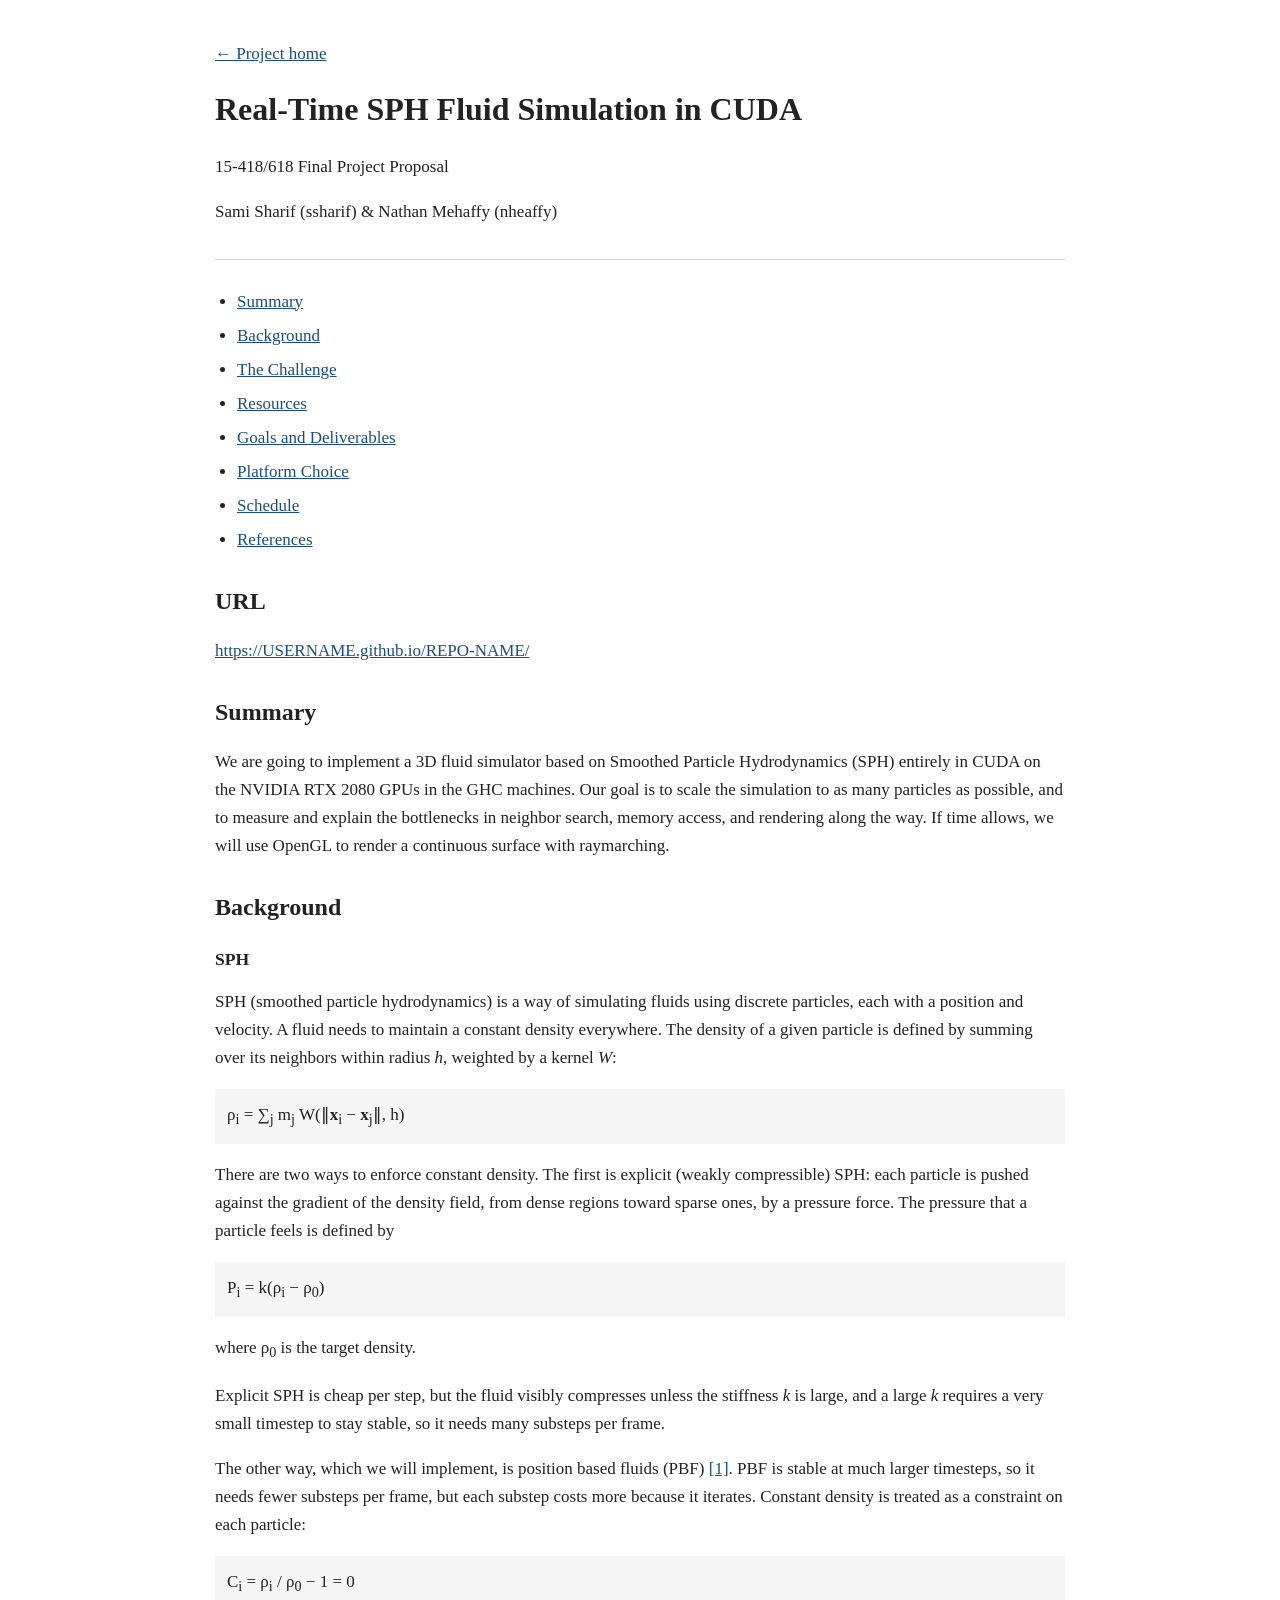
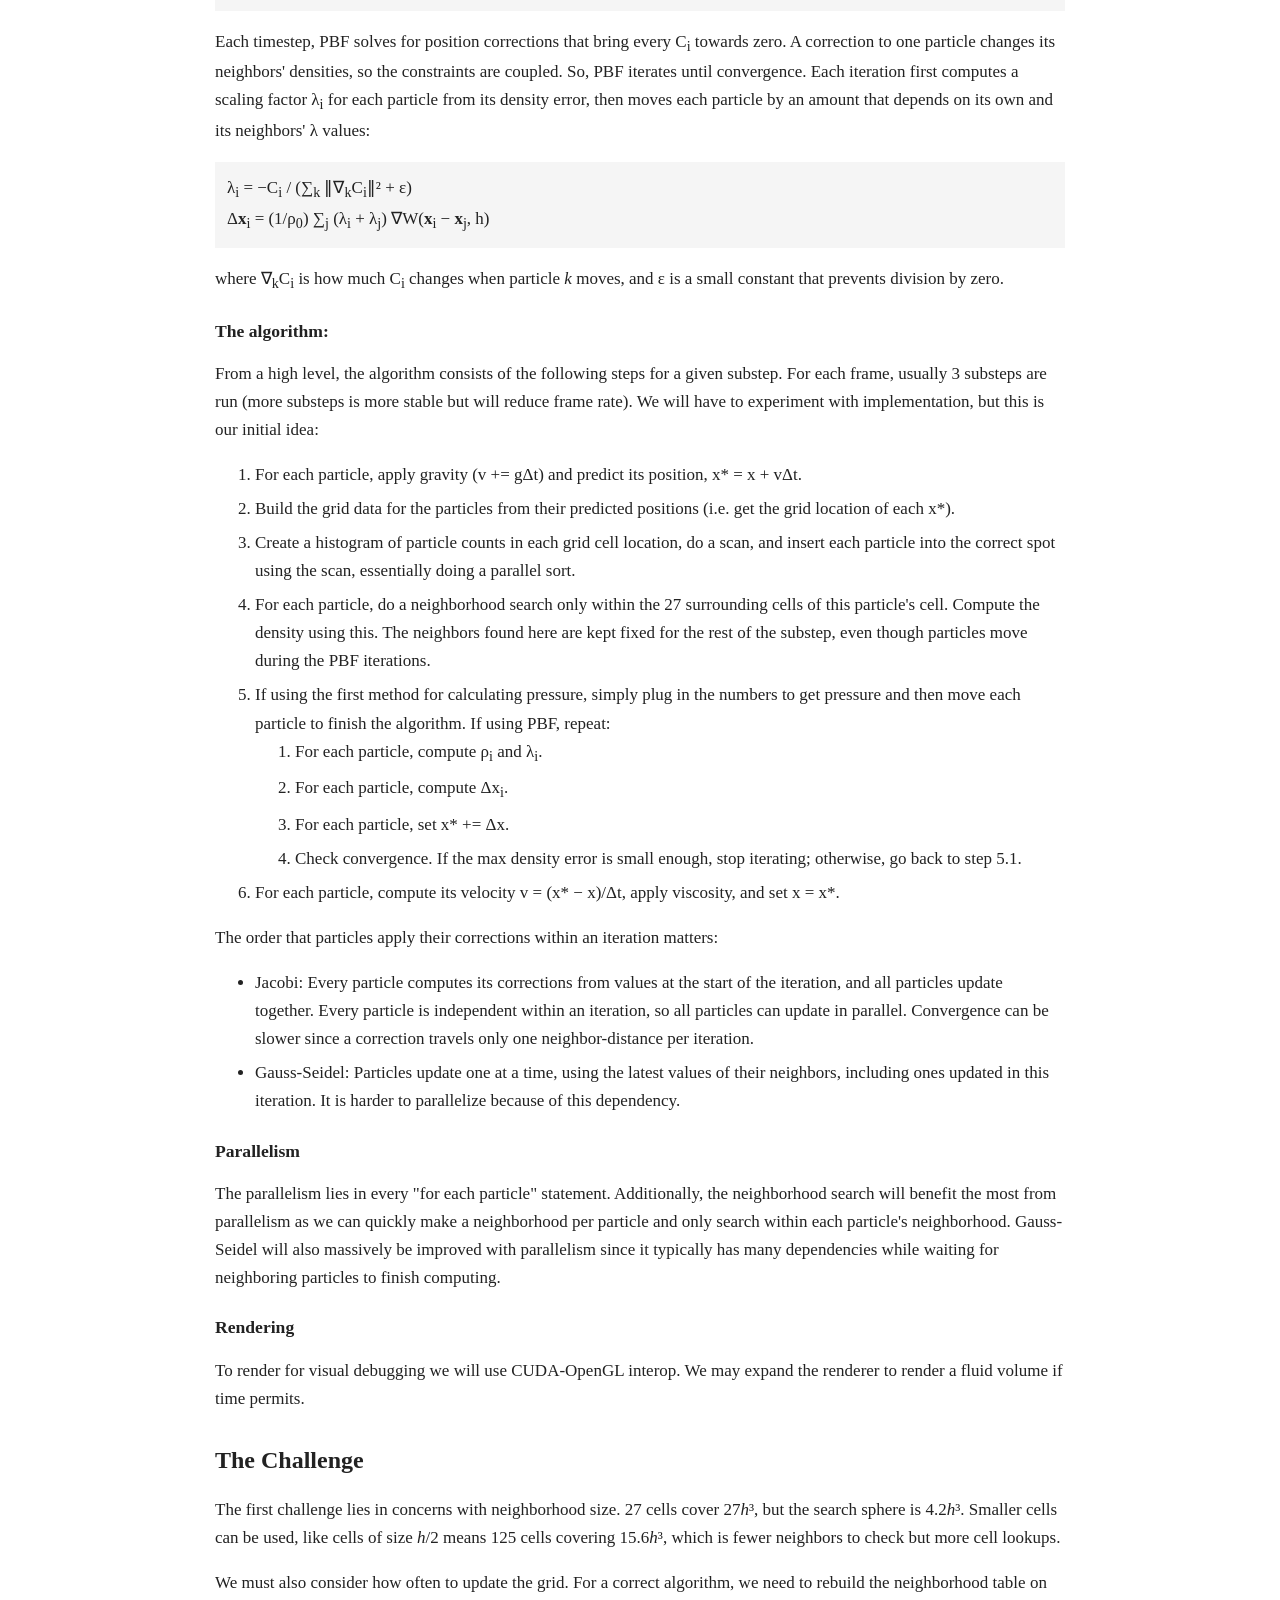
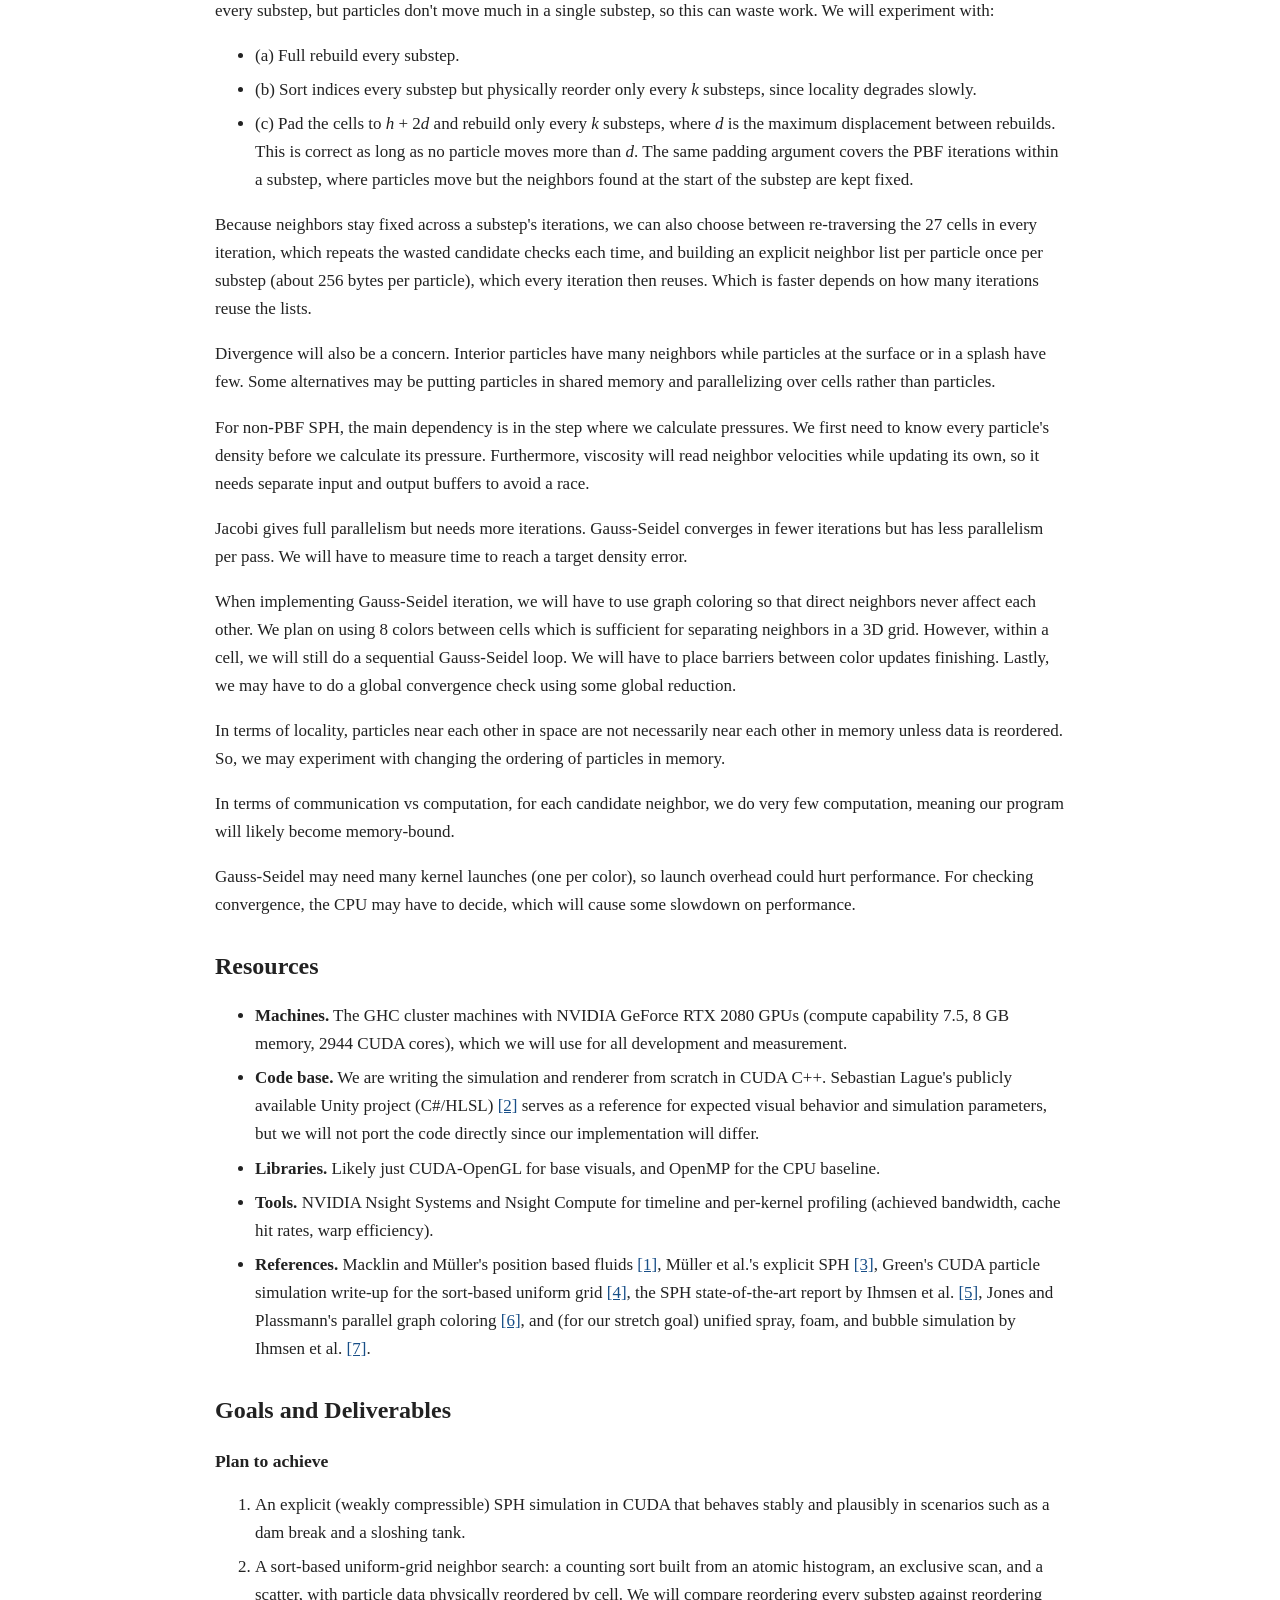
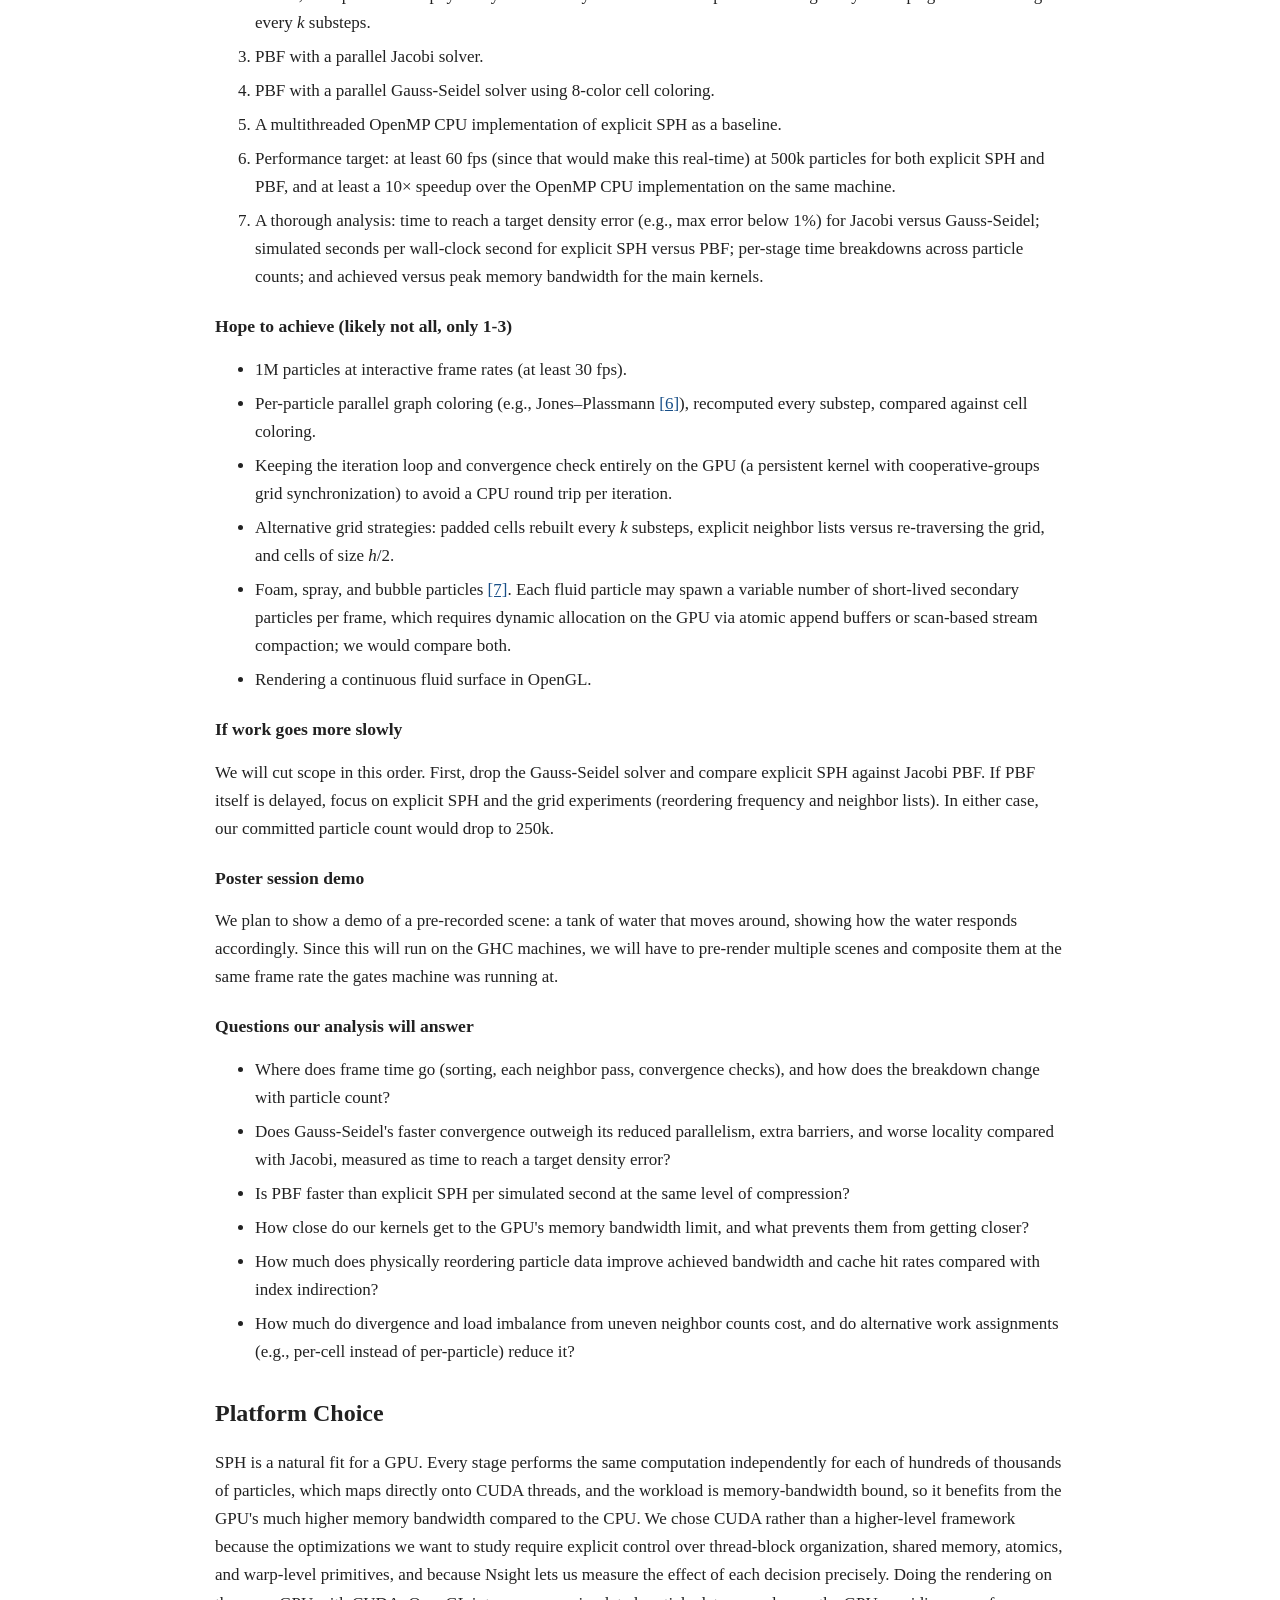
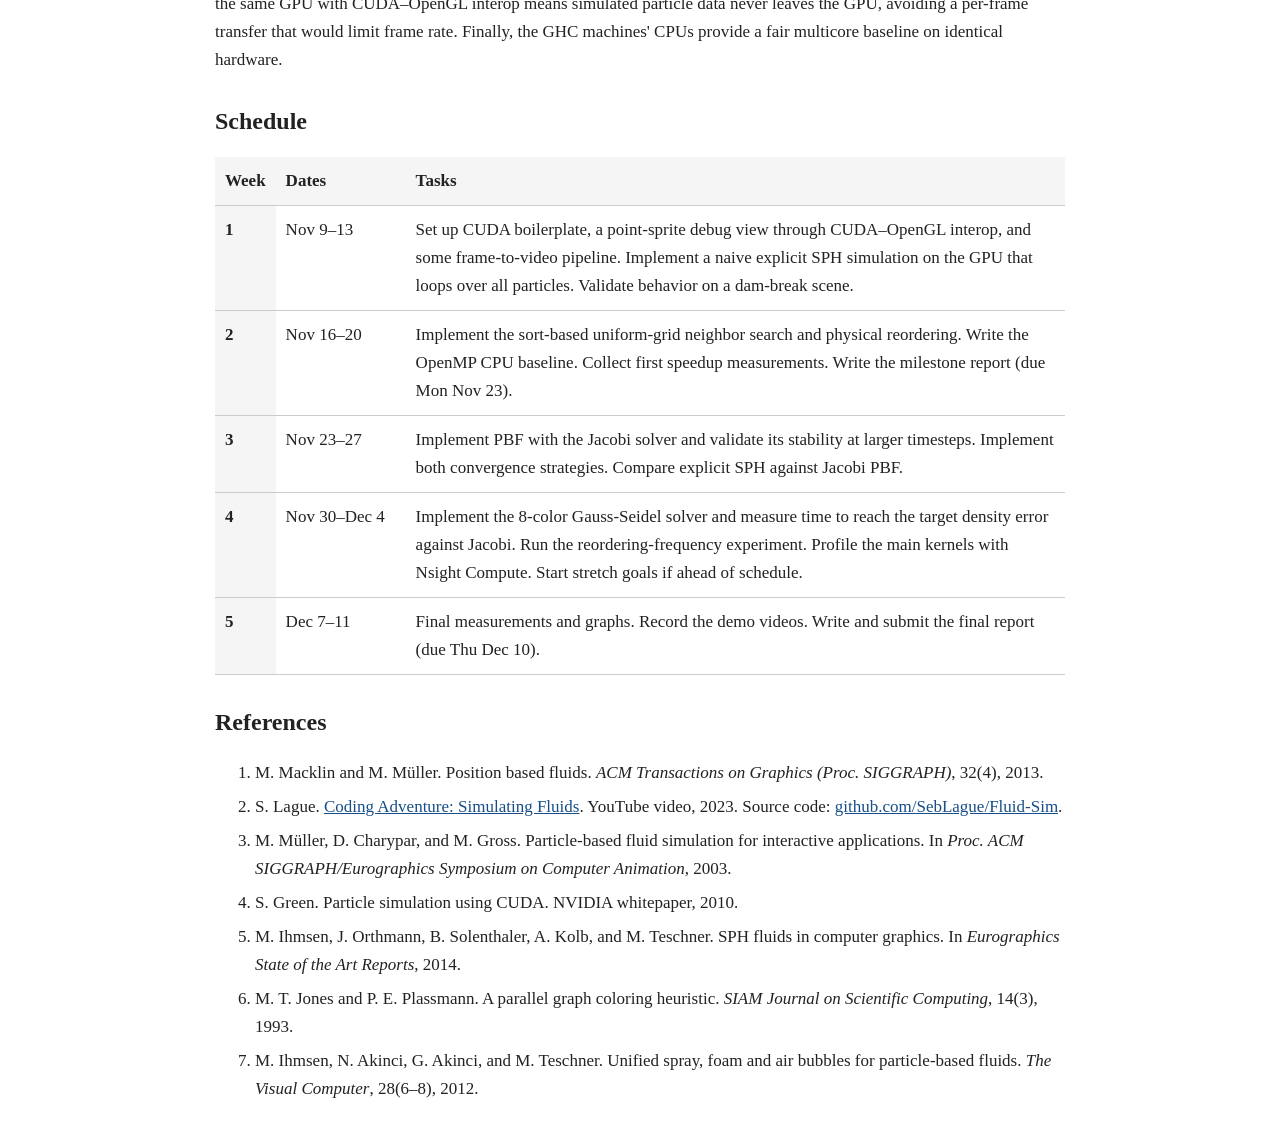
==== docs/proposal.html @ f8c819c8 "finish proposal" ====
<!DOCTYPE html>
<html lang="en">
<head>
  <meta charset="utf-8">
  <meta name="viewport" content="width=device-width, initial-scale=1">
  <title>Project Proposal · Real-Time SPH Fluid Simulation</title>
  <link rel="stylesheet" href="style.css">
</head>
<body>
  <p class="back-link"><a href="index.html">← Project home</a></p>
  <header>
    <h1>Real-Time SPH Fluid Simulation in CUDA</h1>
    <p>15-418/618 Final Project Proposal</p>
    <p>Sami Sharif (ssharif) &amp; Nathan Mehaffy (nheaffy)</p>
  </header>

  <nav aria-label="Proposal sections">
    <ul>
      <li><a href="#summary">Summary</a></li>
      <li><a href="#background">Background</a></li>
      <li><a href="#challenge">The Challenge</a></li>
      <li><a href="#resources">Resources</a></li>
      <li><a href="#goals">Goals and Deliverables</a></li>
      <li><a href="#platform">Platform Choice</a></li>
      <li><a href="#schedule">Schedule</a></li>
      <li><a href="#references">References</a></li>
    </ul>
  </nav>

  <main>
    <section aria-labelledby="url">
      <h2 id="url">URL</h2>
      <!-- Replace this placeholder with the published project URL. -->
      <p><a href="https://USERNAME.github.io/REPO-NAME/">https://USERNAME.github.io/REPO-NAME/</a></p>
    </section>

    <section aria-labelledby="summary">
      <h2 id="summary">Summary</h2>
      <p>We are going to implement a 3D fluid simulator based on Smoothed Particle Hydrodynamics (SPH) entirely in CUDA on the NVIDIA RTX 2080 GPUs in the GHC machines. Our goal is to scale the simulation to as many particles as possible, and to measure and explain the bottlenecks in neighbor search, memory access, and rendering along the way. If time allows, we will use OpenGL to render a continuous surface with raymarching.</p>
    </section>

    <section aria-labelledby="background">
      <h2 id="background">Background</h2>
      <h3>SPH</h3>
      <p>SPH (smoothed particle hydrodynamics) is a way of simulating fluids using discrete particles, each with a position and velocity. A fluid needs to maintain a constant density everywhere. The density of a given particle is defined by summing over its neighbors within radius <var>h</var>, weighted by a kernel <var>W</var>:</p>
      <div class="equation">
        <div>ρ<sub>i</sub> = ∑<sub>j</sub> m<sub>j</sub> W(‖<b>x</b><sub>i</sub> − <b>x</b><sub>j</sub>‖, h)</div>
      </div>
      <p>There are two ways to enforce constant density. The first is explicit (weakly compressible) SPH: each particle is pushed against the gradient of the density field, from dense regions toward sparse ones, by a pressure force. The pressure that a particle feels is defined by</p>
      <div class="equation">
        <div>P<sub>i</sub> = k(ρ<sub>i</sub> − ρ<sub>0</sub>)</div>
      </div>
      <p>where ρ<sub>0</sub> is the target density.</p>
      <p>Explicit SPH is cheap per step, but the fluid visibly compresses unless the stiffness <var>k</var> is large, and a large <var>k</var> requires a very small timestep to stay stable, so it needs many substeps per frame.</p>
      <p>The other way, which we will implement, is position based fluids (PBF) <a href="#macklin2013">[1]</a>. PBF is stable at much larger timesteps, so it needs fewer substeps per frame, but each substep costs more because it iterates. Constant density is treated as a constraint on each particle:</p>
      <div class="equation">
        <div>C<sub>i</sub> = ρ<sub>i</sub> / ρ<sub>0</sub> − 1 = 0</div>
      </div>
      <p>Each timestep, PBF solves for position corrections that bring every C<sub>i</sub> towards zero. A correction to one particle changes its neighbors' densities, so the constraints are coupled. So, PBF iterates until convergence. Each iteration first computes a scaling factor λ<sub>i</sub> for each particle from its density error, then moves each particle by an amount that depends on its own and its neighbors' λ values:</p>
      <div class="equation">
        <div>λ<sub>i</sub> = −C<sub>i</sub> / (∑<sub>k</sub> ‖∇<sub>k</sub>C<sub>i</sub>‖² + ε)</div>
        <div>Δ<b>x</b><sub>i</sub> = (1/ρ<sub>0</sub>) ∑<sub>j</sub> (λ<sub>i</sub> + λ<sub>j</sub>) ∇W(<b>x</b><sub>i</sub> − <b>x</b><sub>j</sub>, h)</div>
      </div>
      <p>where ∇<sub>k</sub>C<sub>i</sub> is how much C<sub>i</sub> changes when particle <var>k</var> moves, and ε is a small constant that prevents division by zero.</p>

      <h3>The algorithm:</h3>
      <p>From a high level, the algorithm consists of the following steps for a given substep. For each frame, usually 3 substeps are run (more substeps is more stable but will reduce frame rate). We will have to experiment with implementation, but this is our initial idea: </p>
      <ol>
        <li>For each particle, apply gravity (v += gΔt) and predict its position, x* = x + vΔt.</li>
        <li>Build the grid data for the particles from their predicted positions (i.e. get the grid location of each x*).</li>
        <li>Create a histogram of particle counts in each grid cell location, do a scan, and insert each particle into the correct spot using the scan, essentially doing a parallel sort.</li>
        <li>For each particle, do a neighborhood search only within the 27 surrounding cells of this particle's cell. Compute the density using this. The neighbors found here are kept fixed for the rest of the substep, even though particles move during the PBF iterations.</li>
        <li>If using the first method for calculating pressure, simply plug in the numbers to get pressure and then move each particle to finish the algorithm. If using PBF, repeat:
          <ol>
            <li>For each particle, compute ρ<sub>i</sub> and λ<sub>i</sub>.</li>
            <li>For each particle, compute Δx<sub>i</sub>.</li>
            <li>For each particle, set x* += Δx.</li>
            <li>Check convergence. If the max density error is small enough, stop iterating; otherwise, go back to step 5.1.</li>
          </ol>
        </li>
        <li>For each particle, compute its velocity v = (x* − x)/Δt, apply viscosity, and set x = x*.</li>
      </ol>

      <p>The order that particles apply their corrections within an iteration matters:</p>
      <ul>
        <li>Jacobi: Every particle computes its corrections from values at the start of the iteration, and all particles update together. Every particle is independent within an iteration, so all particles can update in parallel. Convergence can be slower since a correction travels only one neighbor-distance per iteration.</li>
        <li>Gauss-Seidel: Particles update one at a time, using the latest values of their neighbors, including ones updated in this iteration. It is harder to parallelize because of this dependency.</li>
      </ul>

      <h3>Parallelism</h3>
      <p>The parallelism lies in every "for each particle" statement. Additionally, the neighborhood search will benefit the most from parallelism as we can quickly make a neighborhood per particle and only search within each particle's neighborhood. Gauss-Seidel will also massively be improved with parallelism since it typically has many dependencies while waiting for neighboring particles to finish computing.</p>

      <h3>Rendering</h3>
      To render for visual debugging we will use CUDA-OpenGL interop. We may expand the renderer to render a fluid volume if time permits.
    </section>

    <section aria-labelledby="challenge">
      <h2 id="challenge">The Challenge</h2>
      <p>The first challenge lies in concerns with neighborhood size. 27 cells cover 27<var>h</var>³, but the search sphere is 4.2<var>h</var>³. Smaller cells can be used, like cells of size <var>h</var>/2 means 125 cells covering 15.6<var>h</var>³, which is fewer neighbors to check but more cell lookups.</p>
      <p>We must also consider how often to update the grid. For a correct algorithm, we need to rebuild the neighborhood table on every substep, but particles don't move much in a single substep, so this can waste work. We will experiment with:</p>
          <ul>
            <li>(a) Full rebuild every substep.</li>
            <li>(b) Sort indices every substep but physically reorder only every <var>k</var> substeps, since locality degrades slowly.</li>
            <li>(c) Pad the cells to <var>h</var> + 2<var>d</var> and rebuild only every <var>k</var> substeps, where <var>d</var> is the maximum displacement between rebuilds. This is correct as long as no particle moves more than <var>d</var>. The same padding argument covers the PBF iterations within a substep, where particles move but the neighbors found at the start of the substep are kept fixed.</li>
          </ul>
      <p>Because neighbors stay fixed across a substep's iterations, we can also choose between re-traversing the 27 cells in every iteration, which repeats the wasted candidate checks each time, and building an explicit neighbor list per particle once per substep (about 256 bytes per particle), which every iteration then reuses. Which is faster depends on how many iterations reuse the lists.</p>
      <p>Divergence will also be a concern. Interior particles have many neighbors while particles at the surface or in a splash have few. Some alternatives may be putting particles in shared memory and parallelizing over cells rather than particles.</p>
      <p>For non-PBF SPH, the main dependency is in the step where we calculate pressures. We first need to know every particle's density before we calculate its pressure. Furthermore, viscosity will read neighbor velocities while updating its own, so it needs separate input and output buffers to avoid a race.</p>
      <p>Jacobi gives full parallelism but needs more iterations. Gauss-Seidel converges in fewer iterations but has less parallelism per pass. We will have to measure time to reach a target density error.</p>
      <p>When implementing Gauss-Seidel iteration, we will have to use graph coloring so that direct neighbors never affect each other. We plan on using 8 colors between cells which is sufficient for separating neighbors in a 3D grid. However, within a cell, we will still do a sequential Gauss-Seidel loop. We will have to place barriers between color updates finishing. Lastly, we may have to do a global convergence check using some global reduction.</p>
      <p>In terms of locality, particles near each other in space are not necessarily near each other in memory unless data is reordered. So, we may experiment with changing the ordering of particles in memory.</p>
      <p>In terms of communication vs computation, for each candidate neighbor, we do very few computation, meaning our program will likely become memory-bound.</p>
      <p>Gauss-Seidel may need many kernel launches (one per color), so launch overhead could hurt performance. For checking convergence, the CPU may have to decide, which will cause some slowdown on performance.</p>
    </section>

    <section aria-labelledby="resources">
      <h2 id="resources">Resources</h2>
      <ul>
        <li><strong>Machines.</strong> The GHC cluster machines with NVIDIA GeForce RTX 2080 GPUs (compute capability 7.5, 8 GB memory, 2944 CUDA cores), which we will use for all development and measurement.</li>
        <li><strong>Code base.</strong> We are writing the simulation and renderer from scratch in CUDA C++. Sebastian Lague's publicly available Unity project (C#/HLSL) <a href="#lague-sim">[2]</a> serves as a reference for expected visual behavior and simulation parameters, but we will not port the code directly since our implementation will differ.</li>
        <li><strong>Libraries.</strong> Likely just CUDA-OpenGL for base visuals, and OpenMP for the CPU baseline.</li>
        <li><strong>Tools.</strong> NVIDIA Nsight Systems and Nsight Compute for timeline and per-kernel profiling (achieved bandwidth, cache hit rates, warp efficiency).</li>
        <li><strong>References.</strong> Macklin and Müller's position based fluids <a href="#macklin2013">[1]</a>, Müller et al.'s explicit SPH <a href="#muller2003">[3]</a>, Green's CUDA particle simulation write-up for the sort-based uniform grid <a href="#green2010">[4]</a>, the SPH state-of-the-art report by Ihmsen et al. <a href="#ihmsen2014">[5]</a>, Jones and Plassmann's parallel graph coloring <a href="#jones1993">[6]</a>, and (for our stretch goal) unified spray, foam, and bubble simulation by Ihmsen et al. <a href="#ihmsen2012">[7]</a>.</li>
      </ul>
    </section>

    <section aria-labelledby="goals">
      <h2 id="goals">Goals and Deliverables</h2>
      <h3>Plan to achieve</h3>
      <ol>
        <li>An explicit (weakly compressible) SPH simulation in CUDA that behaves stably and plausibly in scenarios such as a dam break and a sloshing tank.</li>
        <li>A sort-based uniform-grid neighbor search: a counting sort built from an atomic histogram, an exclusive scan, and a scatter, with particle data physically reordered by cell. We will compare reordering every substep against reordering every <var>k</var> substeps.</li>
        <li>PBF with a parallel Jacobi solver.</li>
        <li>PBF with a parallel Gauss-Seidel solver using 8-color cell coloring.</li>
        <li>A multithreaded OpenMP CPU implementation of explicit SPH as a baseline.</li>
        <li>Performance target: at least 60 fps (since that would make this real-time) at 500k particles for both explicit SPH and PBF, and at least a 10× speedup over the OpenMP CPU implementation on the same machine.</li>
        <li>A thorough analysis: time to reach a target density error (e.g., max error below 1%) for Jacobi versus Gauss-Seidel; simulated seconds per wall-clock second for explicit SPH versus PBF; per-stage time breakdowns across particle counts; and achieved versus peak memory bandwidth for the main kernels.</li>
      </ol>
      <h3>Hope to achieve (likely not all, only 1-3)</h3>
      <ul>
        <li>1M particles at interactive frame rates (at least 30 fps).</li>
        <li>Per-particle parallel graph coloring (e.g., Jones–Plassmann <a href="#jones1993">[6]</a>), recomputed every substep, compared against cell coloring.</li>
        <li>Keeping the iteration loop and convergence check entirely on the GPU (a persistent kernel with cooperative-groups grid synchronization) to avoid a CPU round trip per iteration.</li>
        <li>Alternative grid strategies: padded cells rebuilt every <var>k</var> substeps, explicit neighbor lists versus re-traversing the grid, and cells of size <var>h</var>/2.</li>
        <li>Foam, spray, and bubble particles <a href="#ihmsen2012">[7]</a>. Each fluid particle may spawn a variable number of short-lived secondary particles per frame, which requires dynamic allocation on the GPU via atomic append buffers or scan-based stream compaction; we would compare both.</li>
        <li>Rendering a continuous fluid surface in OpenGL.</li>
      </ul>
      <h3>If work goes more slowly</h3>
      <p>We will cut scope in this order. First, drop the Gauss-Seidel solver and compare explicit SPH against Jacobi PBF. If PBF itself is delayed, focus on explicit SPH and the grid experiments (reordering frequency and neighbor lists). In either case, our committed particle count would drop to 250k.</p>
      <h3>Poster session demo</h3>
      <p>We plan to show a demo of a pre-recorded scene: a tank of water that moves around, showing how the water responds accordingly. Since this will run on the GHC machines, we will have to pre-render multiple scenes and composite them at the same frame rate the gates machine was running at.</p>
      <h3>Questions our analysis will answer</h3>
      <ul>
        <li>Where does frame time go (sorting, each neighbor pass, convergence checks), and how does the breakdown change with particle count?</li>
        <li>Does Gauss-Seidel's faster convergence outweigh its reduced parallelism, extra barriers, and worse locality compared with Jacobi, measured as time to reach a target density error?</li>
        <li>Is PBF faster than explicit SPH per simulated second at the same level of compression?</li>
        <li>How close do our kernels get to the GPU's memory bandwidth limit, and what prevents them from getting closer?</li>
        <li>How much does physically reordering particle data improve achieved bandwidth and cache hit rates compared with index indirection?</li>
        <li>How much do divergence and load imbalance from uneven neighbor counts cost, and do alternative work assignments (e.g., per-cell instead of per-particle) reduce it?</li>
      </ul>
    </section>

    <section aria-labelledby="platform">
      <h2 id="platform">Platform Choice</h2>
      <p>SPH is a natural fit for a GPU. Every stage performs the same computation independently for each of hundreds of thousands of particles, which maps directly onto CUDA threads, and the workload is memory-bandwidth bound, so it benefits from the GPU's much higher memory bandwidth compared to the CPU. We chose CUDA rather than a higher-level framework because the optimizations we want to study require explicit control over thread-block organization, shared memory, atomics, and warp-level primitives, and because Nsight lets us measure the effect of each decision precisely. Doing the rendering on the same GPU with CUDA–OpenGL interop means simulated particle data never leaves the GPU, avoiding a per-frame transfer that would limit frame rate. Finally, the GHC machines' CPUs provide a fair multicore baseline on identical hardware.</p>
    </section>

    <section aria-labelledby="schedule">
      <h2 id="schedule">Schedule</h2>
      <div class="table-wrapper" role="region" aria-label="Project schedule" tabindex="0">
        <table>
          <thead><tr><th scope="col">Week</th><th scope="col">Dates</th><th scope="col">Tasks</th></tr></thead>
          <tbody>
            <tr><th scope="row">1</th><td>Nov 9–13</td><td>Set up CUDA boilerplate, a point-sprite debug view through CUDA–OpenGL interop, and some frame-to-video pipeline. Implement a naive explicit SPH simulation on the GPU that loops over all particles. Validate behavior on a dam-break scene.</td></tr>
            <tr><th scope="row">2</th><td>Nov 16–20</td><td>Implement the sort-based uniform-grid neighbor search and physical reordering. Write the OpenMP CPU baseline. Collect first speedup measurements. Write the milestone report (due Mon Nov 23).</td></tr>
            <tr><th scope="row">3</th><td>Nov 23–27</td><td>Implement PBF with the Jacobi solver and validate its stability at larger timesteps. Implement both convergence strategies. Compare explicit SPH against Jacobi PBF.</td></tr>
            <tr><th scope="row">4</th><td>Nov 30–Dec 4</td><td>Implement the 8-color Gauss-Seidel solver and measure time to reach the target density error against Jacobi. Run the reordering-frequency experiment. Profile the main kernels with Nsight Compute. Start stretch goals if ahead of schedule.</td></tr>
            <tr><th scope="row">5</th><td>Dec 7–11</td><td>Final measurements and graphs. Record the demo videos. Write and submit the final report (due Thu Dec 10).</tr>
          </tbody>
        </table>
      </div>
    </section>

    <section aria-labelledby="references">
      <h2 id="references">References</h2>
      <ol>
        <li id="macklin2013">M. Macklin and M. Müller. Position based fluids. <cite>ACM Transactions on Graphics (Proc. SIGGRAPH)</cite>, 32(4), 2013.</li>
        <li id="lague-sim">S. Lague. <a href="https://www.youtube.com/watch?v=rSKMYc1CQHE">Coding Adventure: Simulating Fluids</a>. YouTube video, 2023. Source code: <a href="https://github.com/SebLague/Fluid-Sim">github.com/SebLague/Fluid-Sim</a>.</li>
        <li id="muller2003">M. Müller, D. Charypar, and M. Gross. Particle-based fluid simulation for interactive applications. In <cite>Proc. ACM SIGGRAPH/Eurographics Symposium on Computer Animation</cite>, 2003.</li>
        <li id="green2010">S. Green. Particle simulation using CUDA. NVIDIA whitepaper, 2010.</li>
        <li id="ihmsen2014">M. Ihmsen, J. Orthmann, B. Solenthaler, A. Kolb, and M. Teschner. SPH fluids in computer graphics. In <cite>Eurographics State of the Art Reports</cite>, 2014.</li>
        <li id="jones1993">M. T. Jones and P. E. Plassmann. A parallel graph coloring heuristic. <cite>SIAM Journal on Scientific Computing</cite>, 14(3), 1993.</li>
        <li id="ihmsen2012">M. Ihmsen, N. Akinci, G. Akinci, and M. Teschner. Unified spray, foam and air bubbles for particle-based fluids. <cite>The Visual Computer</cite>, 28(6–8), 2012.</li>
      </ol>
    </section>
  </main>
</body>
</html>
---- docs/style.css ----
body {
  max-width: 850px;
  margin: 40px auto;
  padding: 0 20px;
  font-family: Georgia, "Times New Roman", serif;
  font-size: 17px;
  line-height: 1.65;
  color: #222;
  background: #fff;
}

header {
  border-bottom: 1px solid #ccc;
  padding-bottom: 16px;
  margin-bottom: 28px;
}

h1, h2, h3 {
  line-height: 1.3;
}

h1 { font-size: 2rem; }
h2 { font-size: 1.5rem; margin-top: 32px; }
h3 { font-size: 1.1rem; margin-top: 24px; }
a { color: #174e87; overflow-wrap: anywhere; }
a:hover { text-decoration: none; }
li { margin-bottom: 6px; }
nav ul { padding-left: 22px; }

.equation {
  padding: 12px;
  background: #f5f5f5;
  overflow-x: auto;
}

.table-wrapper { overflow-x: auto; }
table { width: 100%; border-collapse: collapse; }
caption { text-align: left; margin-bottom: 8px; }
th, td {
  text-align: left;
  vertical-align: top;
  padding: 10px;
  border-bottom: 1px solid #ccc;
}
th { background: #f5f5f5; }
td:nth-child(2) { min-width: 110px; }
figcaption { font-size: 0.95rem; color: #555; }
figure { margin: 20px 0; }

@media (max-width: 600px) {
  body { margin: 24px auto; padding: 0 16px; }
  h1 { font-size: 1.6rem; }
}

@media print {
  body { max-width: none; margin: 0; font-size: 11pt; }
  nav, .back-link { display: none; }
  a { color: inherit; }
  h2, h3 { break-after: avoid; }
  tr { break-inside: avoid; }
  .table-wrapper { overflow: visible; }
}
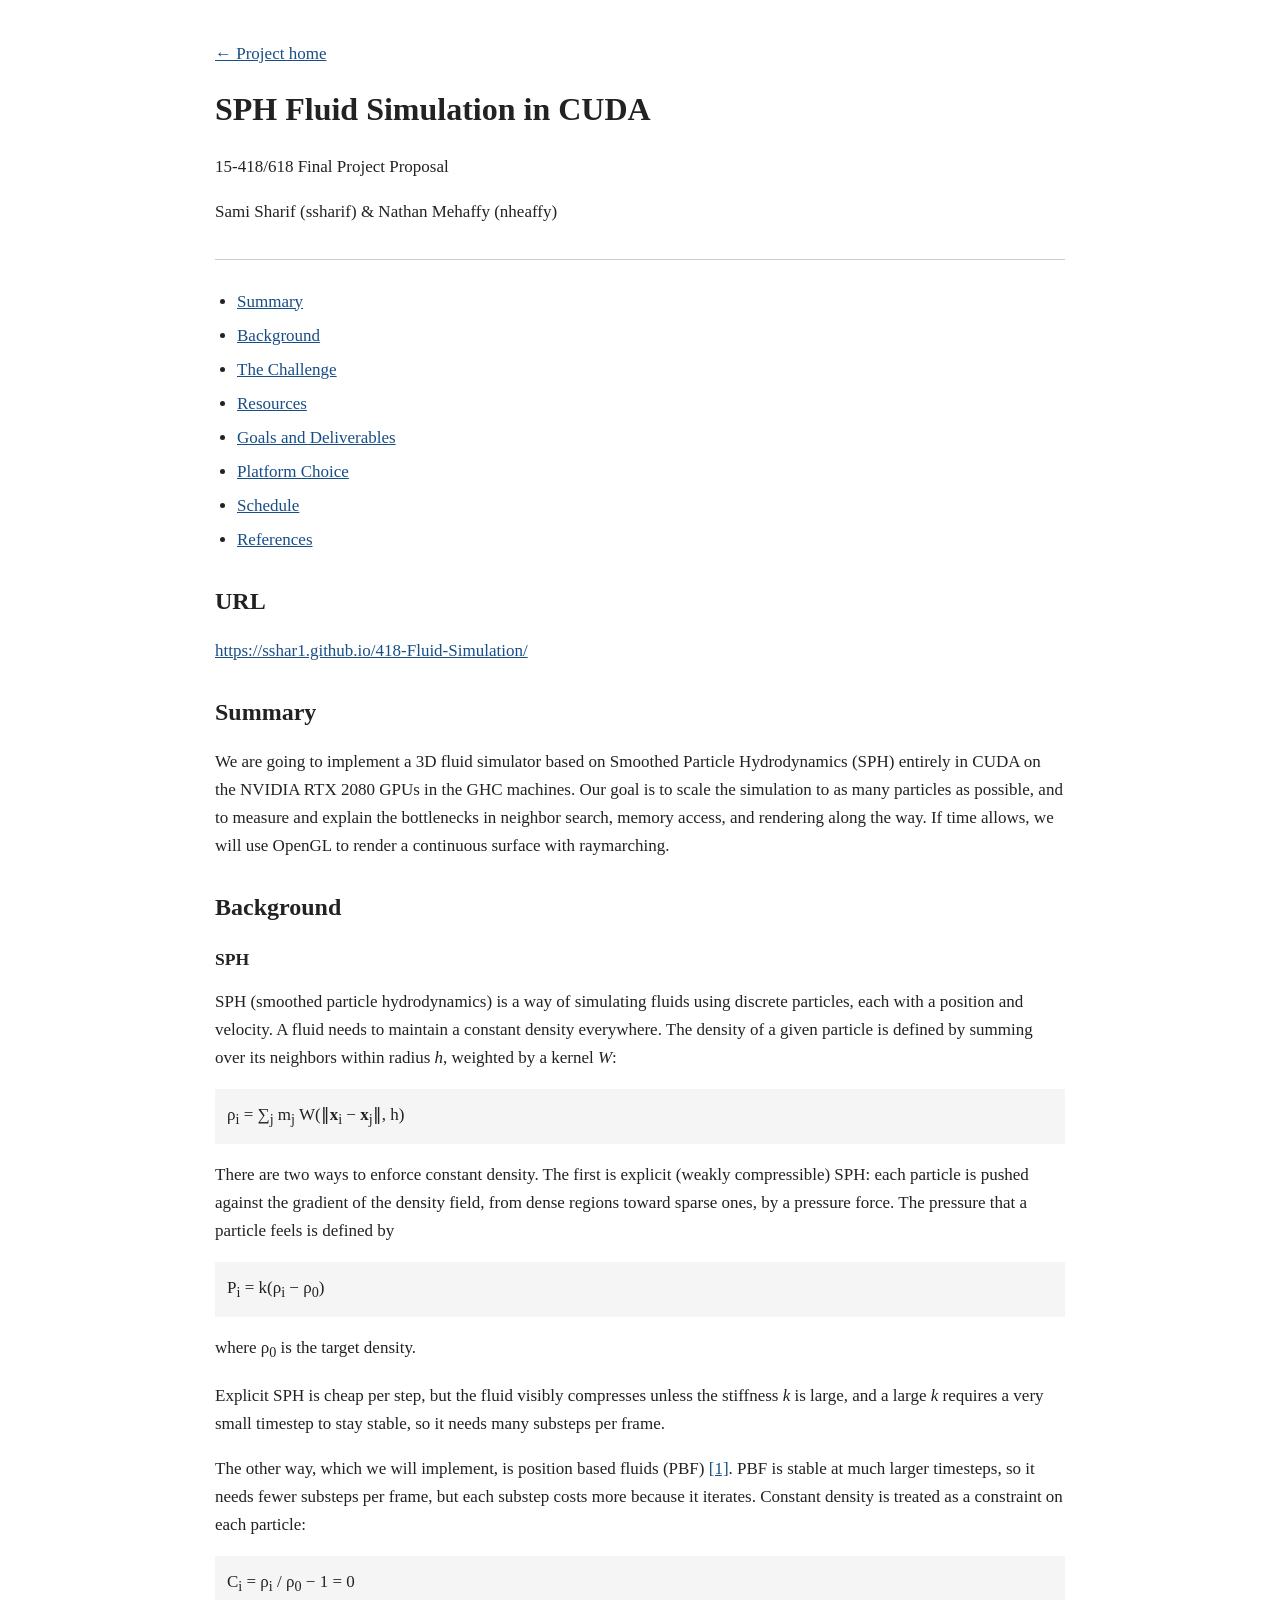
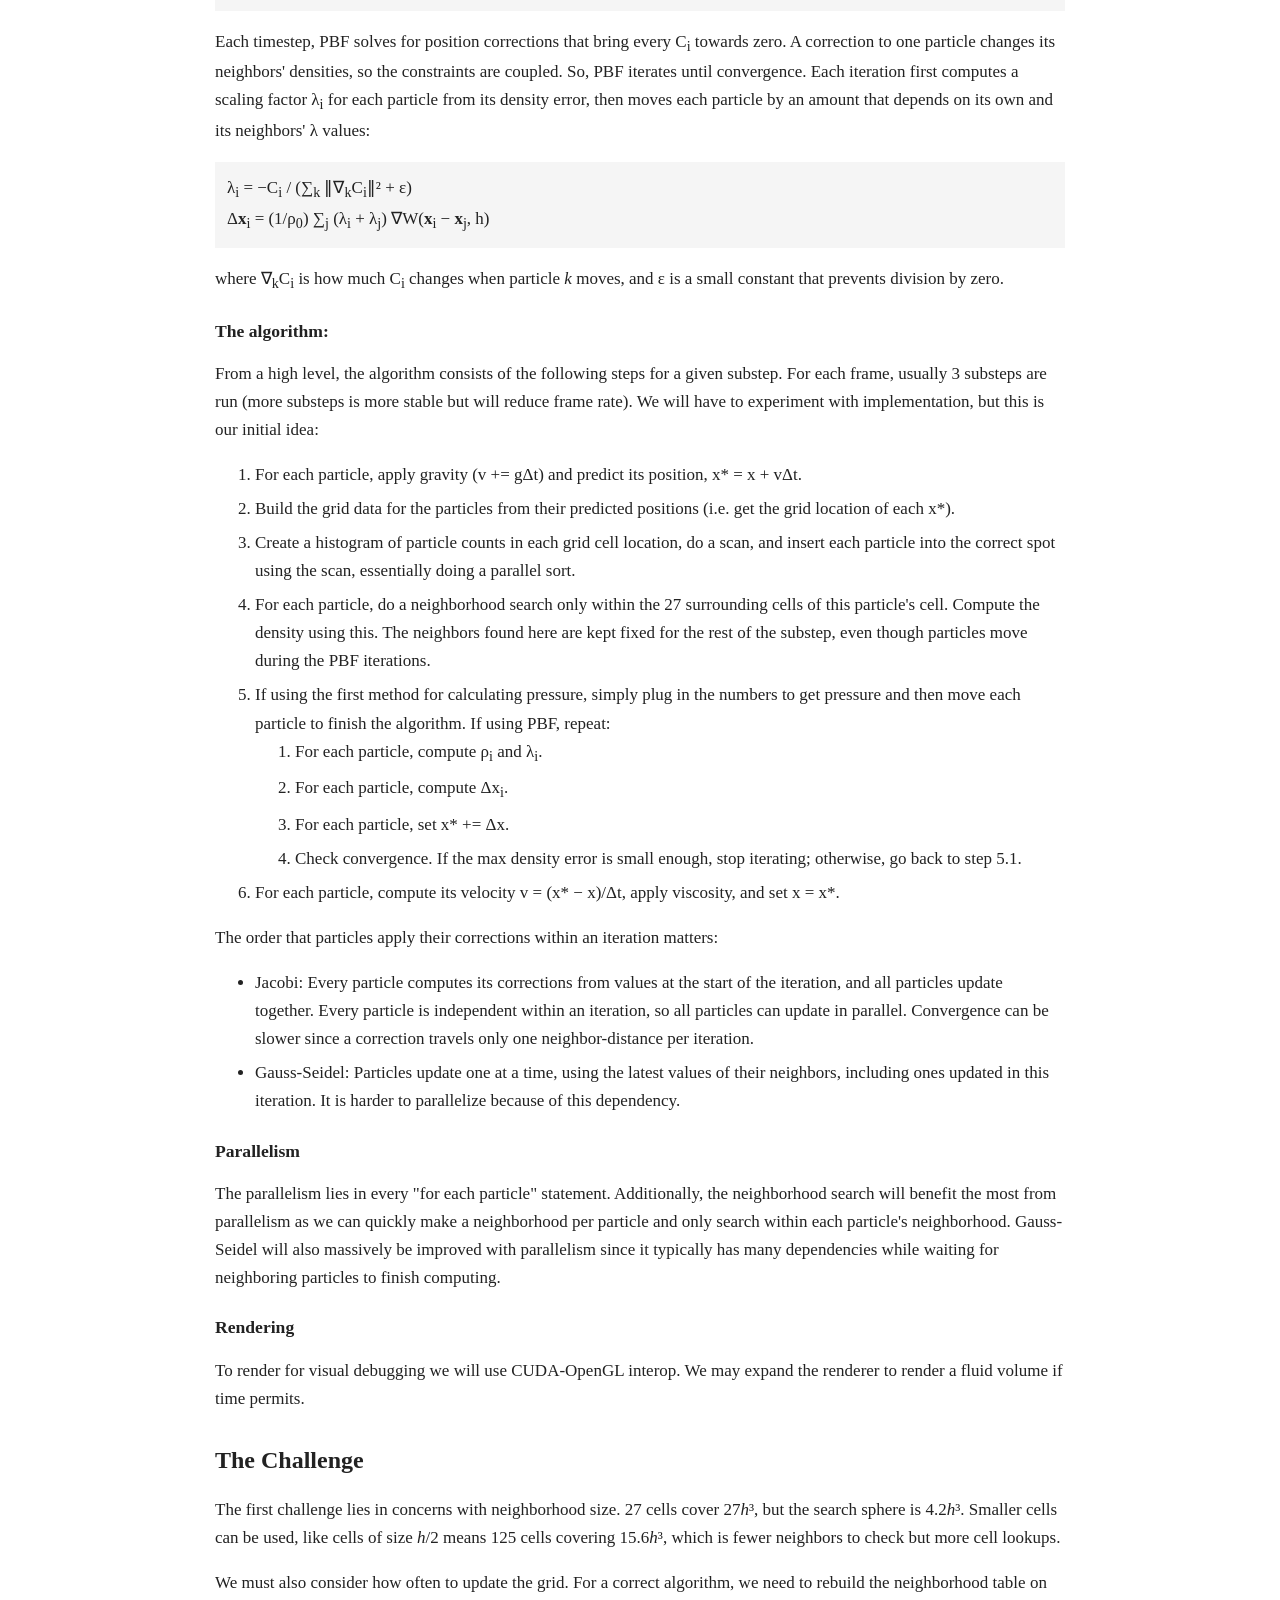
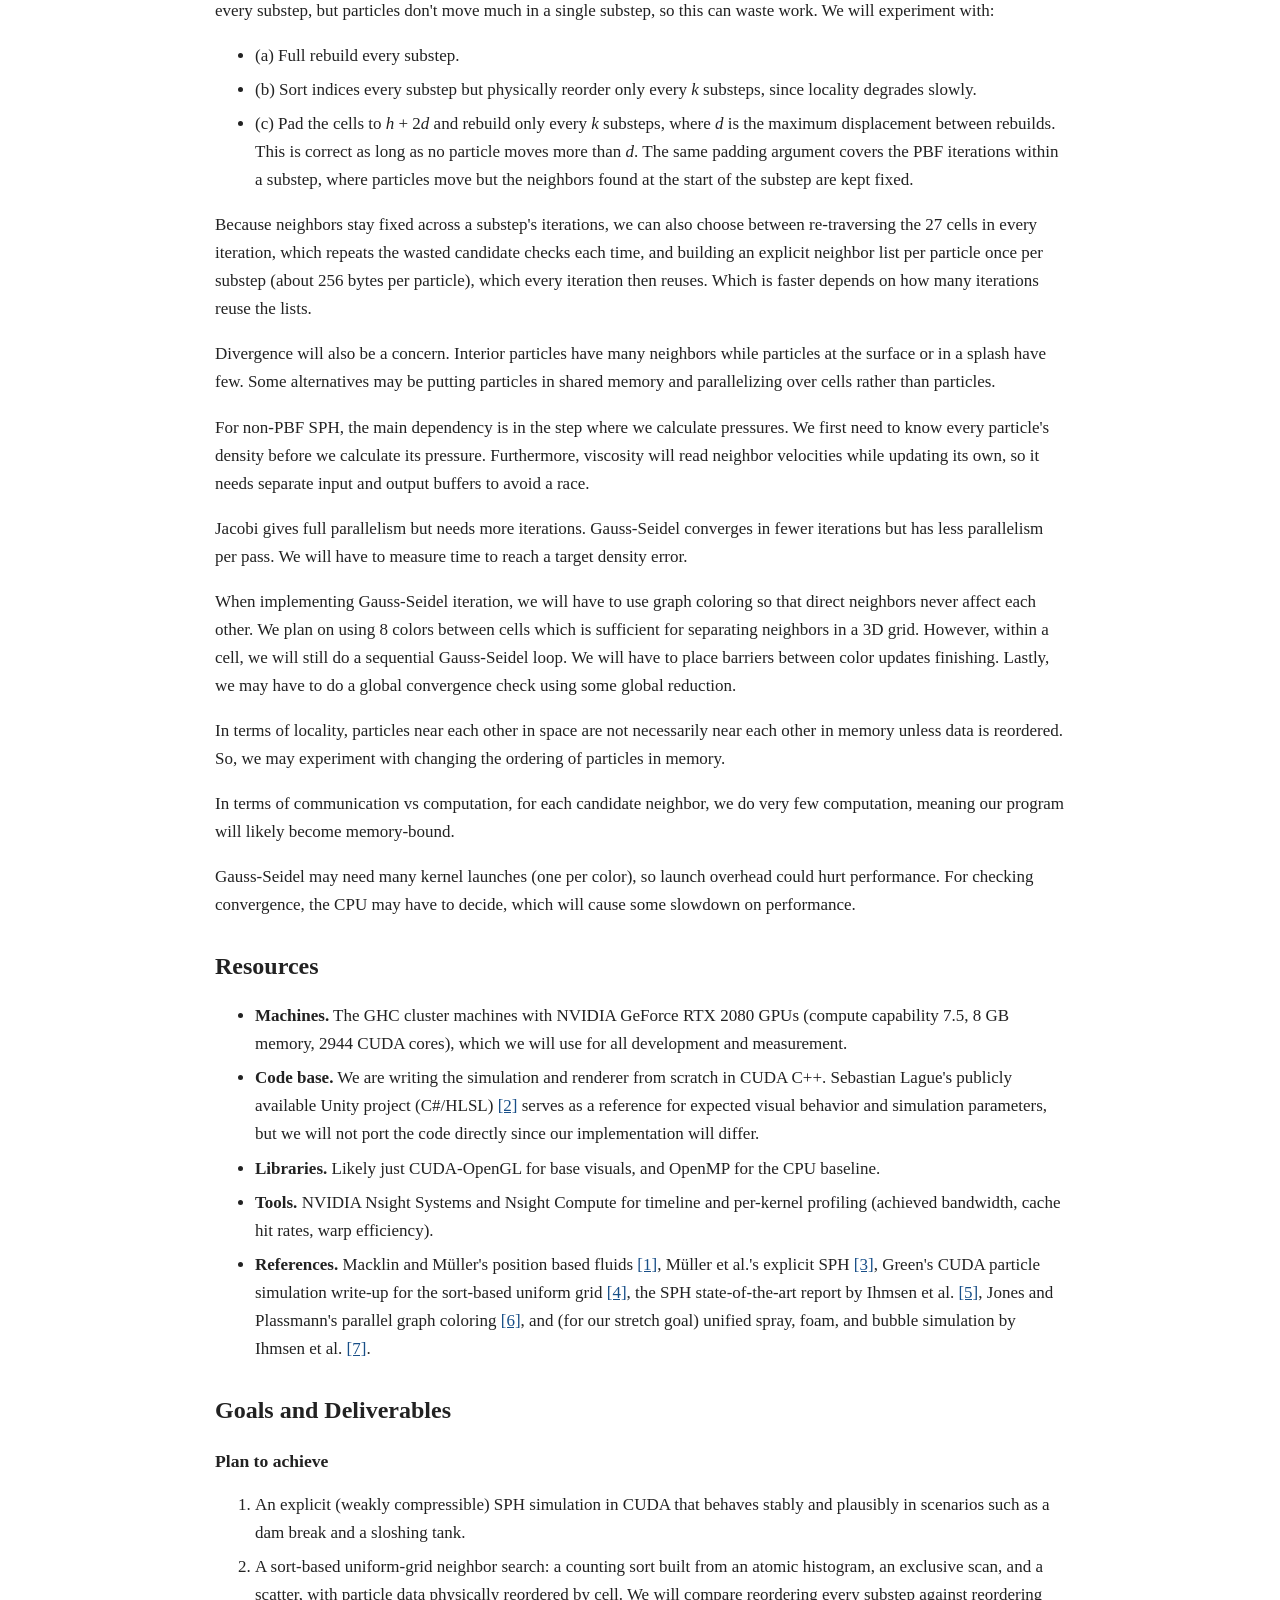
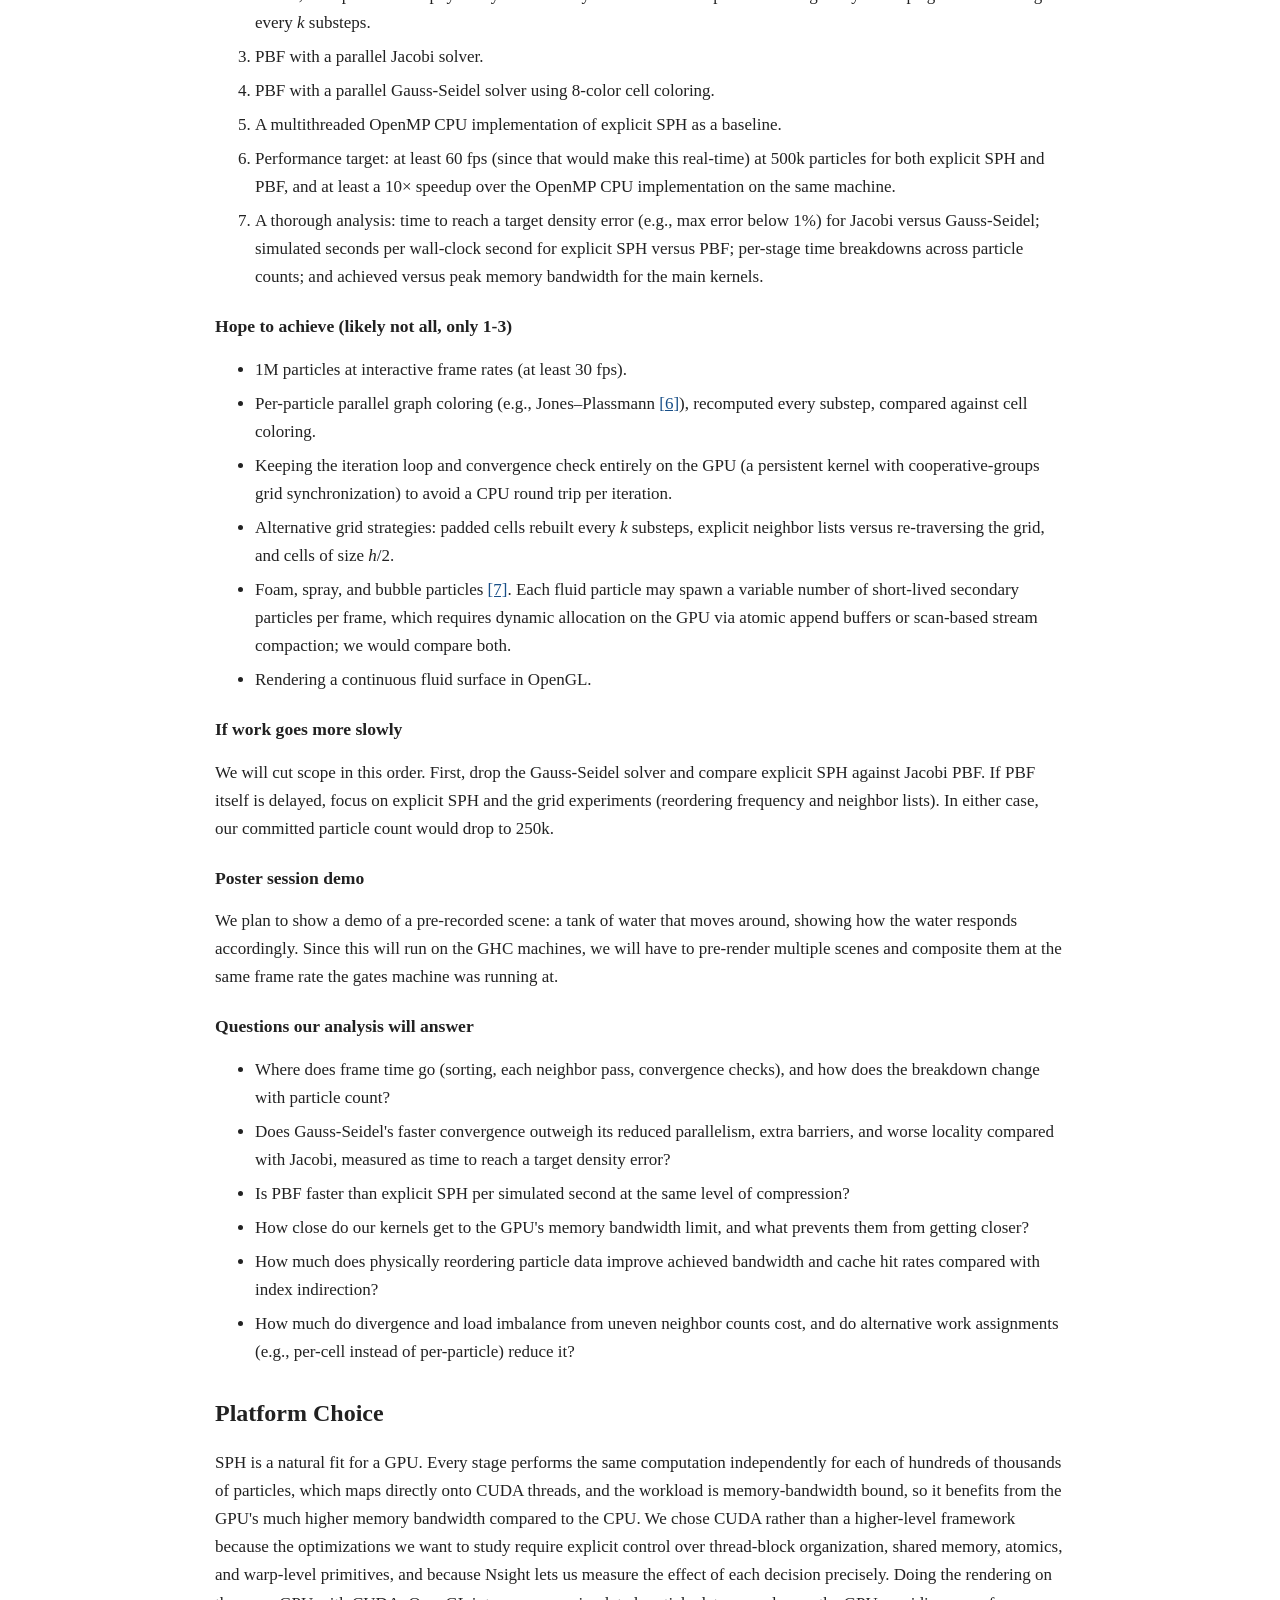
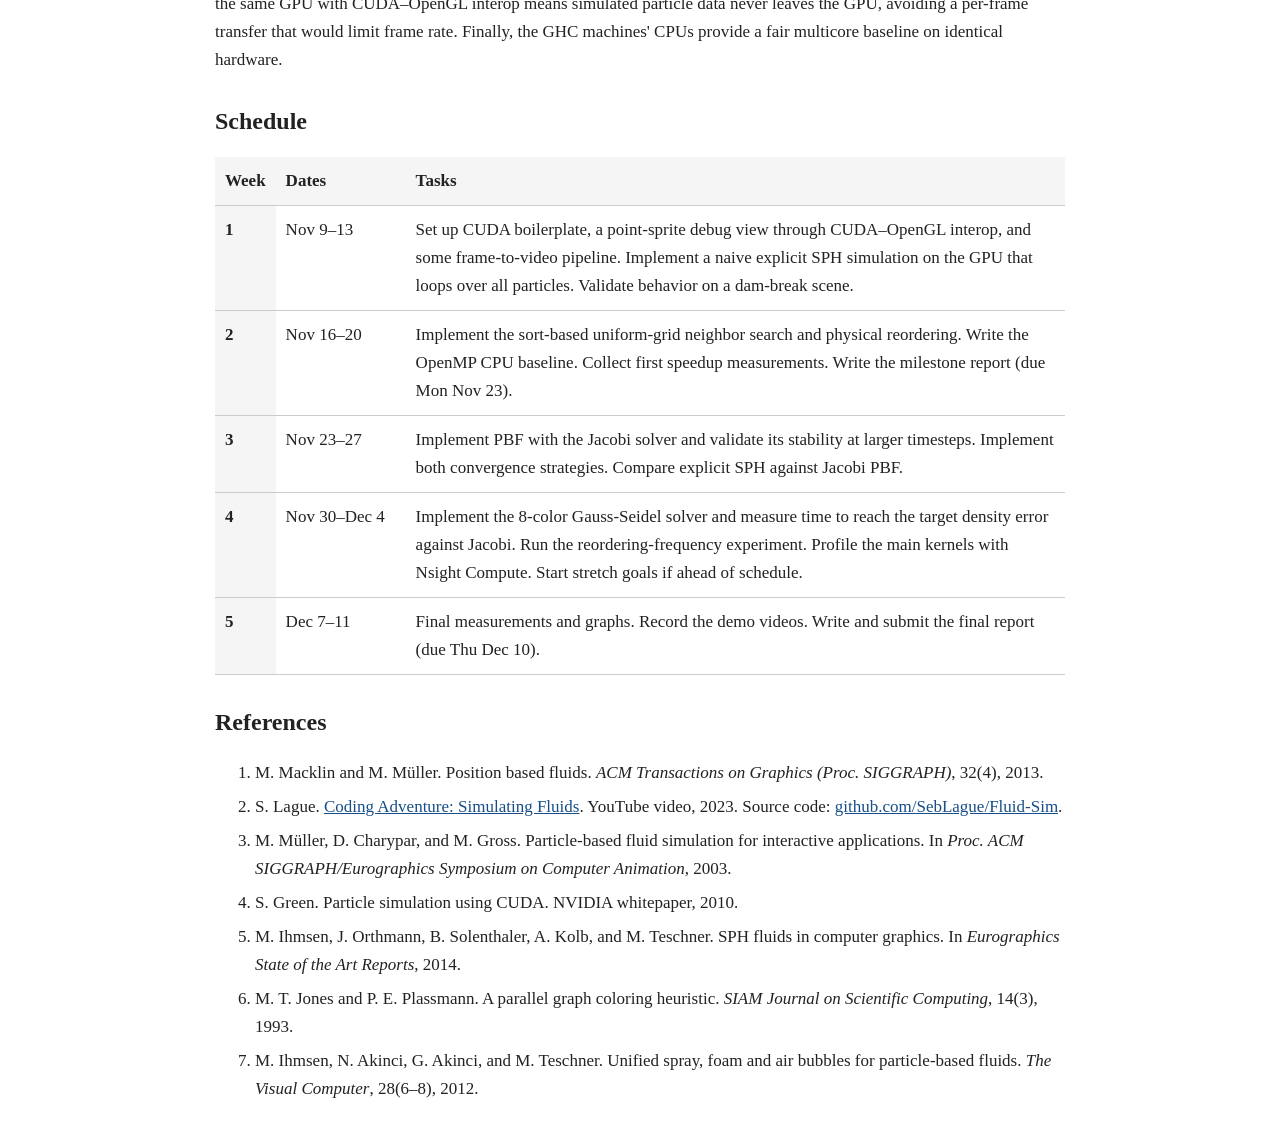
==== commit 543d00c3: "final draft of proposal" ====
--- a/docs/proposal.html
+++ b/docs/proposal.html
@@ -9,7 +9,7 @@
 <body>
   <p class="back-link"><a href="index.html">← Project home</a></p>
   <header>
-    <h1>Real-Time SPH Fluid Simulation in CUDA</h1>
+    <h1>SPH Fluid Simulation in CUDA</h1>
     <p>15-418/618 Final Project Proposal</p>
     <p>Sami Sharif (ssharif) &amp; Nathan Mehaffy (nheaffy)</p>
   </header>
@@ -30,8 +30,7 @@
   <main>
     <section aria-labelledby="url">
       <h2 id="url">URL</h2>
-      <!-- Replace this placeholder with the published project URL. -->
-      <p><a href="https://USERNAME.github.io/REPO-NAME/">https://USERNAME.github.io/REPO-NAME/</a></p>
+      <p><a href="https://sshar1.github.io/418-Fluid-Simulation/">https://sshar1.github.io/418-Fluid-Simulation/</a></p>
     </section>
 
     <section aria-labelledby="summary">
